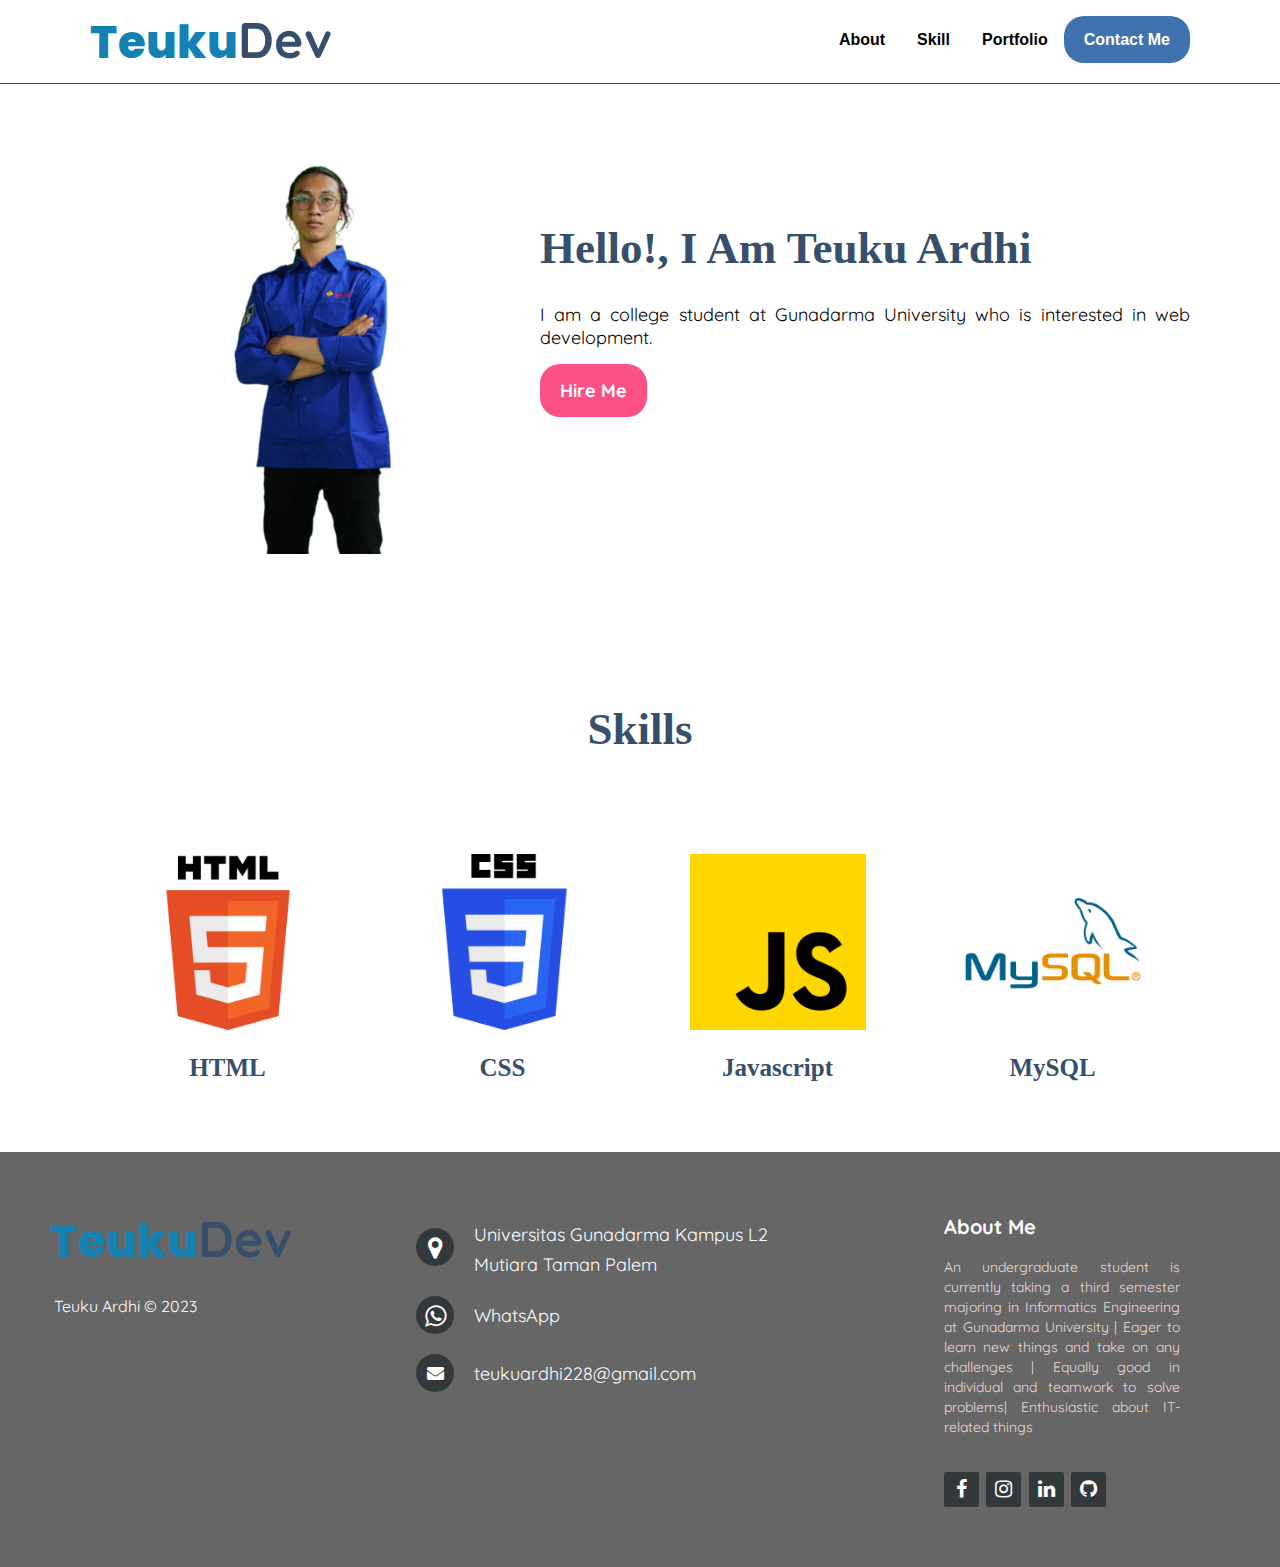
==== index.html @ c6a49ae0 "submission mini project" ====
<!DOCTYPE html>
<html lang="en">
<head>
    <meta charset="UTF-8">
    <meta http-equiv="X-UA-Compatible" content="IE=edge">
    <meta name="viewport" content="width=device-width, initial-scale=1.0">
    <title>Personal Web</title>
    <link rel="stylesheet" href="style.css">
    <link href="http://fonts.googleapis.com/css?family=Cookie" rel="stylesheet" type="text/css">
    <link rel="stylesheet" href="https://maxcdn.bootstrapcdn.com/font-awesome/4.4.0/css/font-awesome.min.css">

</head>
<body>
    <nav>
        <div class="wrapper">
            <div class="logo"><a href=''><span>Teuku</span>Dev</a></div>
            <div class="menu">
                <ul>
                    <li><a href="#courses">About</a></li>
                    <li><a href="#skills">Skill</a></li>
                    <li><a href="#partners">Portfolio</a></li>
                    <li><a href="" class="tbl-biru">Contact Me</a></li>
                </ul>
            </div>
        </div>
    </nav>

    <div class="wrapper">
        <!-- untuk home -->
        <section id="home">
            <img class="gambar" src="Assets/GambarTeuku.png" width="450px" height="450px"/>
            <div class="kolom">
                <p class="deskripsi"></p>
                <h2>Hello!, I Am Teuku Ardhi </h2>
                <p>I am a college student at Gunadarma University who is interested in web development.</p>
                <p><a href="https://drive.google.com/drive/u/0/folders/1PZ0qOyHznv3H3BCunCFjoJdrq4QdAS6-  " target="_blank" class="tbl-pink" >Hire Me</a></p>
            </div>
        </section>

        <!-- skill -->
        <section id="skills">
            <div class="tengah">
                <div class="kolom">
                    <h2>Skills</h2>
                </div>

                <div class="skill-list">
                    <div class="skill">
                        <img src="Assets/HTML.png"/>
                        <p>HTML</p>
                    </div>
                    <div class="skill">
                        <img src="Assets/CSS.png"/>
                        <p>CSS</p>
                    </div>
                    <div class="skill">
                        <img src="Assets/Javascript.png"/>
                        <p>Javascript</p>
                    </div>
                    <div class="skill">
                        <img src="Assets/MySQL.png"/>
                        <p>MySQL</p>
                    </div>
                </div>
            </div>
        </section>
    </div>
        
    
    <footer class="footer-distributed">
    
          <div class="footer-left">
            <h3><span>Teuku</span>Dev</h3>
            <p class="footer-logo">Teuku Ardhi &#169; 2023</p>
          </div>
    
          <div class="footer-center">
    
            <div >
              <a href="https://www.google.com/maps/place/Universitas+Gunadarma/@-6.1371719,106.7332418,17z/data=!3m1!4b1!4m5!3m4!1s0x2e6a1d5821b39347:0x8d2bbf732ee7597a!8m2!3d-6.1371719!4d106.7354359" target="_blank">
              <i class="fa fa-map-marker"></i></a>
              <p><span>Universitas Gunadarma Kampus L2</span>Mutiara Taman Palem</p>
            </div>
    
            <div>
              <i class="fa fa-whatsapp"></i>
              <p>WhatsApp</p>
            </div>
    
            <div>
              <i class="fa fa-envelope"></i>
              <p><a href="mailto:teukuardhi228@gmail.com">teukuardhi228@gmail.com</a></p>
            </div>
    
          </div>
    
          <div class="footer-right">
    
            <p class="footer-about">
              <span>About Me</span>
              An undergraduate student is currently taking a third semester majoring in Informatics Engineering at
              Gunadarma University | Eager to learn new things and take on any
              challenges | Equally good in individual and teamwork to solve problems| Enthusiastic about IT-related
              things 
            </p>
    
            <div class="footer-icons">
    
              <a href="www.facebook.com/teukuardhi"><i class="fa fa-facebook"></i></a>
              <a href="https://www.instagram.com/teuku.ardhi/"><i class="fa fa-instagram"></i></a>
              <a href="https://www.linkedin.com/in/teukuardhi/"><i class="fa fa-linkedin"></i></a>
              <a href="https://github.com/WeissDhi"><i class="fa fa-github"></i></a>
    
            </div>
    
          </div>
    
        </footer>

</body>
</html>
---- style.css ----
@import url('https://fonts.googleapis.com/css2?family=Poppins:wght@100;200;300;400&display=swap');
@import url('https://fonts.googleapis.com/css2?family=Josefin+Sans:wght@100&family=Quicksand:wght@400;700&family=Roboto:ital,wght@0,100;1,100&display=swap');
* {
    text-decoration: none;
    margin: 0px;
    padding: 0px;
}

body {
    margin: 0px;
    padding: 0px;
    font-family: 'Open Sans',sans-serif;
}

.gambar {
    padding-top: 20px;
    animation: float 3s linear infinite;
}

@keyframes float{
    0%, 100%{
        transform: translateY(0rem);
    }
    50%{
        transform: translateY(-3.5rem);
    }
}

.wrapper {
    width: 1100px;
    margin: auto;
    position: relative;
}


.logo a {
    font-size: 50px;
    font-weight: 800;
    float: left;
    font-family: 'Quicksand', system-ui, -apple-system, BlinkMacSystemFont, 'Segoe UI', Roboto, Oxygen, Ubuntu, Cantarell, 'Open Sans', 'Helvetica Neue', sans-serif;
    color: #364f6b;

}
.logo span {
     font-family: 'Poppins', sans-serif;
     font-size: 45px;
     color: #1581b2;
}


.menu {
    float: right;
}

nav {
    width: 100%;
    margin: auto;
    display: flex;
    line-height: 80px;
    position: sticky;
    position: -webkit-sticky; 
    top: 0;
    background: #FFFFFF;
    z-index: 1;
    border-bottom:1px solid #364f6b;
}

nav ul {
    list-style-type: none;
    margin: 0;
    padding: 0;
    overflow: hidden;
}

nav ul li {
    float: left;
}

nav ul li a {
    color: black;
    font-weight: bold;
    text-align: center;
    padding: 0px 16px 0px 16px;
    text-decoration: none;
}

nav ul li a:hover {
    text-decoration: underline;
    color: #3f72af;
}

section {
    margin: auto;
    display: flex;
    margin-bottom: 50px;
}

.kolom {
    margin-top: 99px;
    margin-bottom:100px;
}



h2 {
    font-family: 'comic sans ms';
    font-weight: 800;
    font-size: 45px;
    margin-bottom: 20px;
    color: #364f6b;
    width: 100%;
    line-height: 50px;
}

a.tbl-biru {
    background: #3f72af;
    border-radius: 20px;
    margin-top: 20px;
    padding: 15px 20px 15px 20px;
    color: #FFFFFF;
    cursor: pointer;
    font-weight: bold;
}

a.tbl-biru:hover {
    background: #fc5185;
    text-decoration: none;
}

a.tbl-pink {
    background: #fc5185;
    border-radius: 20px;
    margin-top: 20px;
    padding: 15px 20px 15px 20px;
    color: #FFFFFF;
    cursor: pointer;
    font-weight: bold;
}

a.tbl-pink:hover {
    background: #3f72af;
    text-decoration: none;
}

p {
    margin: 10px 0px 10px 0px;
    padding: 10px 0px 10px 0px;
    font-size: 18px;
    text-align: justify;
    font-family: 'quicksand';
}
.tengah {
    text-align: center;
    width: 100%;
    margin-top: 1px;
}

.skill-list {
    width: 100%;
    position: relative;
    display: flex;
    flex-wrap: wrap;
}

.skill {
    width: 20%;
    margin: 0 auto;
}

.skill img {
    width: 80%;
    border-radius: 0%;
}

.skill p {
    font-family: 'comic sans ms';
    font-weight: 800;
    font-size: 25px;
    text-align: center;
    color: #364f6b;
}

.section {
    width: 100%;
    display: inline-block;
    background: #333;
    height: 50vh;
    text-align: center;
    font-size: 22px;
    font-weight: 700;
    text-decoration: underline;
  }
  
  .footer-distributed{
    background: #666;
    box-shadow: 0 1px 1px 0 rgba(0, 0, 0, 0.12);
    box-sizing: border-box;
    width: 100%;
    text-align: left;
    font: bold 16px sans-serif;
    padding: 55px 50px;
  }
  
  .footer-distributed .footer-left,
  .footer-distributed .footer-center,
  .footer-distributed .footer-right{
    display: inline-block;
    vertical-align: top;
  }
  
  /* Footer left */
  
  .footer-distributed .footer-left{
    width: 40%;
    margin-right: -125px;
  }
  
  /* The company logo */
  
  .footer-distributed h3{
    font-size: 50px;
    font-weight: 800;
    float: left;
    font-family: 'Quicksand', system-ui, -apple-system, BlinkMacSystemFont, 'Segoe UI', Roboto, Oxygen, Ubuntu, Cantarell, 'Open Sans', 'Helvetica Neue', sans-serif;
    color: #364f6b;
  }
  
  .footer-distributed h3 span{
    font-family: 'Poppins', sans-serif;
    font-size: 45px;
    color: #1581b2;
  }
  
  /* Footer links */
  
  .footer-distributed .footer-logo{

    color: white !important;;
    font-size: 16px;
    font-weight: normal;
    margin: 0;
    margin-top: 79px;
    margin-left: 4px ;
  }
  
  /* Footer Center */

  .footer-distributed .footer-center{
    width: 35%;
    margin-right: auto;
    margin-right: 125px;
  }
  
  .footer-distributed .footer-center i{
    background-color:  #33383b;
    color: #ffffff;
    font-size: 25px;
    width: 38px;
    height: 38px;
    border-radius: 50%;
    text-align: center;
    line-height: 42px;
    margin: 10px 15px;
    vertical-align: middle;
  }
  
  .footer-distributed .footer-center i.fa-envelope{
    font-size: 17px;
    line-height: 38px;
  }
  
  .footer-distributed .footer-center p{
    display: inline-block;
    color: #ffffff;
    font-weight:400;
    vertical-align: middle;
    margin:0;
  }
  
  .footer-distributed .footer-center p span{
    display:block;
    font-weight: normal;
    font-size:18px;
    line-height:2;
  }
  
  .footer-distributed .footer-center p a{
    color: #ffffff;;
    text-decoration: none;;
  }

  
  .footer-distributed .footer-links a:before {
    content: "|";
    font-weight:300;
    font-size: 20px;
    left: 0;
    color: #fff;
    display: inline-block;
    padding-right: 5px;
  }
  
  .footer-distributed .footer-links .link-1:before {
    content: none;
  }
  
  /* Footer Right */
  
  .footer-distributed .footer-right{
    width: 20%;
  }
  
  .footer-distributed .footer-about{
    line-height: 20px;
    color:  rgb(236, 215, 215);
    font-size: 14px;
    font-weight: normal;
    margin: 0;
  }
  
  .footer-distributed .footer-about span{
    display: block;
    color:  #ffffff;
    font-size: 20px;
    font-weight: bold;
    margin-bottom: 20px;
  }
  
  .footer-distributed .footer-icons{
    margin-top: 25px;
  }
  
  .footer-distributed .footer-icons a{
    display: inline-block;
    width: 35px;
    height: 35px;
    cursor: pointer;
    background-color:  #33383b;
    border-radius: 2px;
  
    font-size: 20px;
    color: #ffffff;
    text-align: center;
    line-height: 35px;
  
    margin-right: 3px;
    margin-bottom: 5px;
  }
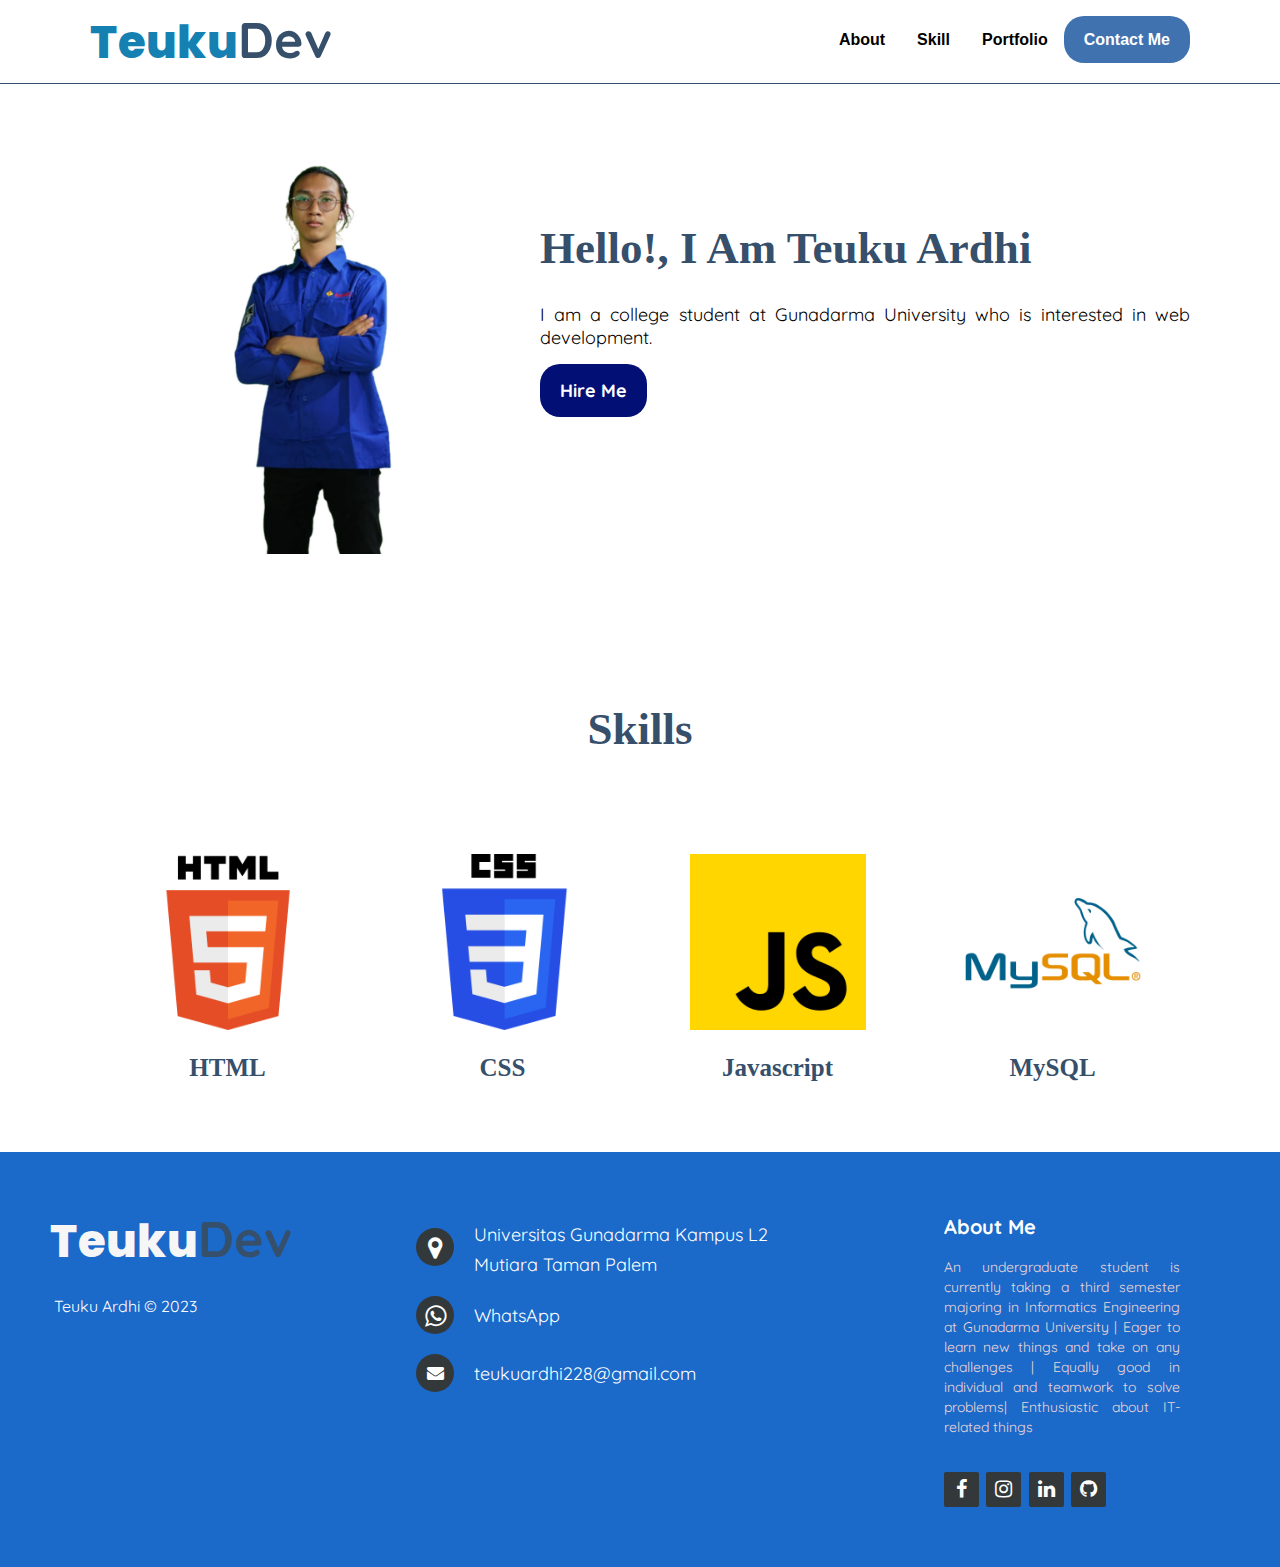
==== commit 12f52210: "mini project programmer males;" ====
--- a/index.html
+++ b/index.html
@@ -16,10 +16,10 @@
             <div class="logo"><a href=''><span>Teuku</span>Dev</a></div>
             <div class="menu">
                 <ul>
-                    <li><a href="#courses">About</a></li>
+                    <li><a href="">About</a></li>
                     <li><a href="#skills">Skill</a></li>
-                    <li><a href="#partners">Portfolio</a></li>
-                    <li><a href="" class="tbl-biru">Contact Me</a></li>
+                    <li><a href="#">Portfolio</a></li>
+                    <li><a href="#contact" class="tbl-contact">Contact Me</a></li>
                 </ul>
             </div>
         </div>
@@ -33,7 +33,7 @@
                 <p class="deskripsi"></p>
                 <h2>Hello!, I Am Teuku Ardhi </h2>
                 <p>I am a college student at Gunadarma University who is interested in web development.</p>
-                <p><a href="https://drive.google.com/drive/u/0/folders/1PZ0qOyHznv3H3BCunCFjoJdrq4QdAS6-  " target="_blank" class="tbl-pink" >Hire Me</a></p>
+                <p><a href="https://drive.google.com/drive/u/0/folders/1PZ0qOyHznv3H3BCunCFjoJdrq4QdAS6-  " target="_blank" class="tbl-hire" >Hire Me</a></p>
             </div>
         </section>
 
@@ -66,9 +66,9 @@
         </section>
     </div>
         
-    
-    <footer class="footer-distributed">
-    
+   
+    <footer id="contact" class="footer-distributed">
+     
           <div class="footer-left">
             <h3><span>Teuku</span>Dev</h3>
             <p class="footer-logo">Teuku Ardhi &#169; 2023</p>
@@ -83,13 +83,15 @@
             </div>
     
             <div>
-              <i class="fa fa-whatsapp"></i>
+              <a href="https://www.whatsapp.com" target="_blank">
+              <i class="fa fa-whatsapp"></i></a>
               <p>WhatsApp</p>
             </div>
     
             <div>
-              <i class="fa fa-envelope"></i>
-              <p><a href="mailto:teukuardhi228@gmail.com">teukuardhi228@gmail.com</a></p>
+              <a href="mailto:teukuardhi228@gmail.com">
+              <i class="fa fa-envelope" ></i></a>
+              <p>teukuardhi228@gmail.com</p>
             </div>
     
           </div>
@@ -106,16 +108,15 @@
     
             <div class="footer-icons">
     
-              <a href="www.facebook.com/teukuardhi"><i class="fa fa-facebook"></i></a>
-              <a href="https://www.instagram.com/teuku.ardhi/"><i class="fa fa-instagram"></i></a>
-              <a href="https://www.linkedin.com/in/teukuardhi/"><i class="fa fa-linkedin"></i></a>
-              <a href="https://github.com/WeissDhi"><i class="fa fa-github"></i></a>
+              <a href="https://www.facebook.com/teuku.a.firmansyah.10/" target="_blank"><i class="fa fa-facebook"></i></a>
+              <a href="https://www.instagram.com/teuku.ardhi/" target="_blank"><i class="fa fa-instagram"></i></a>
+              <a href="https://www.linkedin.com/in/teukuardhi/" target="_blank"><i class="fa fa-linkedin"></i></a>
+              <a href="https://github.com/WeissDhi" target="_blank"><i class="fa fa-github"></i></a>
     
             </div>
     
           </div>
+        </footer>
     
-        </footer>
-
 </body>
 </html>--- a/style.css
+++ b/style.css
@@ -112,7 +112,7 @@
     line-height: 50px;
 }
 
-a.tbl-biru {
+a.tbl-contact {
     background: #3f72af;
     border-radius: 20px;
     margin-top: 20px;
@@ -122,13 +122,13 @@
     font-weight: bold;
 }
 
-a.tbl-biru:hover {
-    background: #fc5185;
+a.tbl-contact:hover {
+    background: #021075;
     text-decoration: none;
 }
 
-a.tbl-pink {
-    background: #fc5185;
+a.tbl-hire {
+    background: #021075;
     border-radius: 20px;
     margin-top: 20px;
     padding: 15px 20px 15px 20px;
@@ -137,7 +137,7 @@
     font-weight: bold;
 }
 
-a.tbl-pink:hover {
+a.tbl-hire:hover {
     background: #3f72af;
     text-decoration: none;
 }
@@ -192,7 +192,7 @@
   }
   
   .footer-distributed{
-    background: #666;
+    background: rgb(27, 105, 201);
     box-shadow: 0 1px 1px 0 rgba(0, 0, 0, 0.12);
     box-sizing: border-box;
     width: 100%;
@@ -228,7 +228,7 @@
   .footer-distributed h3 span{
     font-family: 'Poppins', sans-serif;
     font-size: 45px;
-    color: #1581b2;
+    color: #f6f6f6;
   }
   
   /* Footer links */
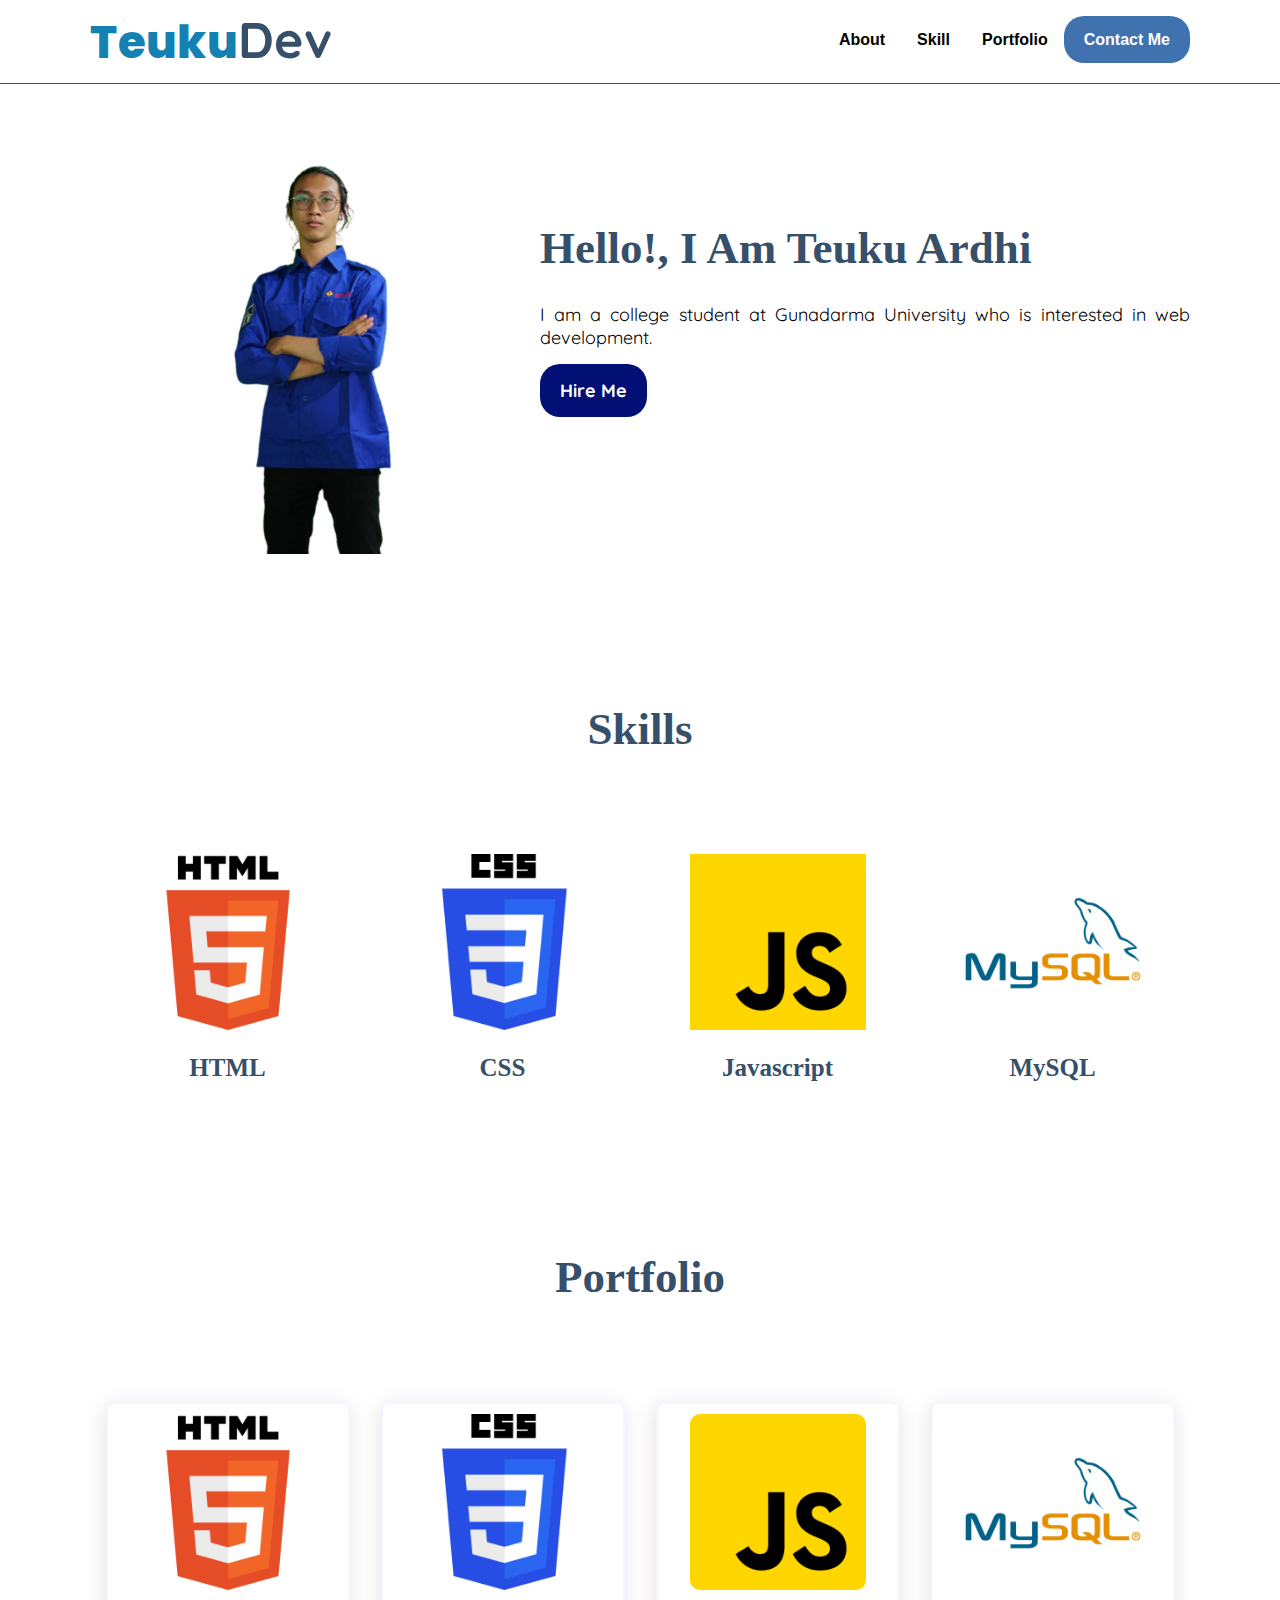
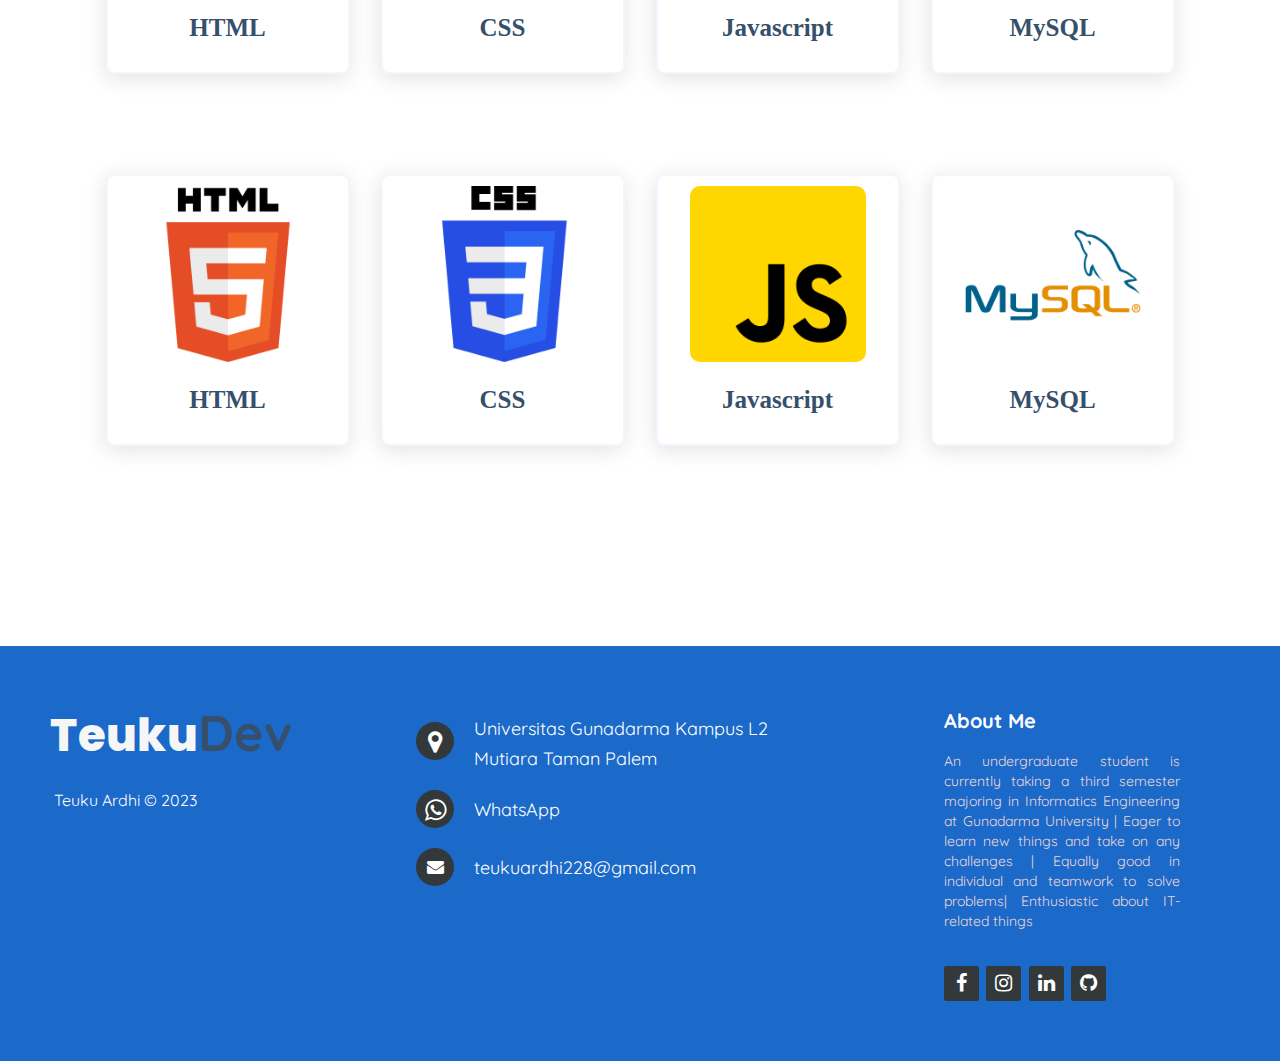
==== commit d4801c2a: "mini project" ====
--- a/index.html
+++ b/index.html
@@ -64,9 +64,62 @@
                 </div>
             </div>
         </section>
+
+        <section id="portfolio">
+          <div class="bawah">
+            <div class="kolom">
+              <h2>Portfolio</h2>
+            </div>
+
+            <div class="portfolio-list">
+              <div class="portfolio">
+                  <img src="Assets/HTML.png"/>
+                  <p>HTML</p>
+              </div>
+              <div class="portfolio">
+                  <img src="Assets/CSS.png"/>
+                  <p>CSS</p>
+              </div>
+              <div class="portfolio">
+                  <img src="Assets/Javascript.png"/>
+                  <p>Javascript</p>
+              </div>
+              <div class="portfolio">
+                  <img src="Assets/MySQL.png"/>
+                  <p>MySQL</p>
+              </div>
+              <div class="portfolio-list2">
+                <div class="portfolio">
+                    <img src="Assets/HTML.png"/>
+                    <p>HTML</p>
+                </div>
+                <div class="portfolio">
+                    <img src="Assets/CSS.png"/>
+                    <p>CSS</p>
+                </div>
+                <div class="portfolio">
+                    <img src="Assets/Javascript.png"/>
+                    <p>Javascript</p>
+                </div>
+                <div class="portfolio">
+                    <img src="Assets/MySQL.png"/>
+                    <p>MySQL</p>
+                </div>
+            </div>
+          </div>
+
+
+
+
+          </div>
+
+        </section>
+
     </div>
         
    
+
+
     <footer id="contact" class="footer-distributed">
      
           <div class="footer-left">
--- a/style.css
+++ b/style.css
@@ -154,7 +154,6 @@
     width: 100%;
     margin-top: 1px;
 }
-
 .skill-list {
     width: 100%;
     position: relative;
@@ -169,7 +168,6 @@
 
 .skill img {
     width: 80%;
-    border-radius: 0%;
 }
 
 .skill p {
@@ -180,16 +178,56 @@
     color: #364f6b;
 }
 
-.section {
-    width: 100%;
-    display: inline-block;
-    background: #333;
-    height: 50vh;
-    text-align: center;
-    font-size: 22px;
-    font-weight: 700;
-    text-decoration: underline;
-  }
+.bawah {
+  text-align: center;
+  width: 100%;
+  margin-top: 1px;
+}
+.portfolio-list {
+    width: 100%;
+    position: relative;
+    display: flex;
+    flex-wrap: wrap;
+    box-sizing: border-box;
+}
+.portfolio-list2 {
+  width: 100%;
+  position: relative;
+  display: flex;
+  flex-wrap: wrap;
+  box-sizing: border-box;
+  margin-top: 100px;
+  margin-bottom: 150px;
+}
+.portfolio {
+    width: 20%;
+    margin: 0 auto;
+    padding: 10px;
+    border-radius: 8px;
+    background-color: #ffffff;
+    border: 2px solid rgb(245, 245, 255) ;
+    box-shadow: -1px 4px 20px 0px rgba(224, 216, 216, 0.8);
+  }
+
+.portfolio:hover {
+
+    box-shadow: -1px 4px 20px 0px rgba(0, 29, 220, 0.8);
+    zoom: 1.1;
+  }
+
+.portfolio img {
+    width: 80%;
+    border-radius: 10px
+}
+
+.portfolio p {
+    font-family: 'comic sans ms';
+    font-weight: 800;
+    font-size: 25px;
+    text-align: center;
+    color: #364f6b;
+}
+
   
   .footer-distributed{
     background: rgb(27, 105, 201);
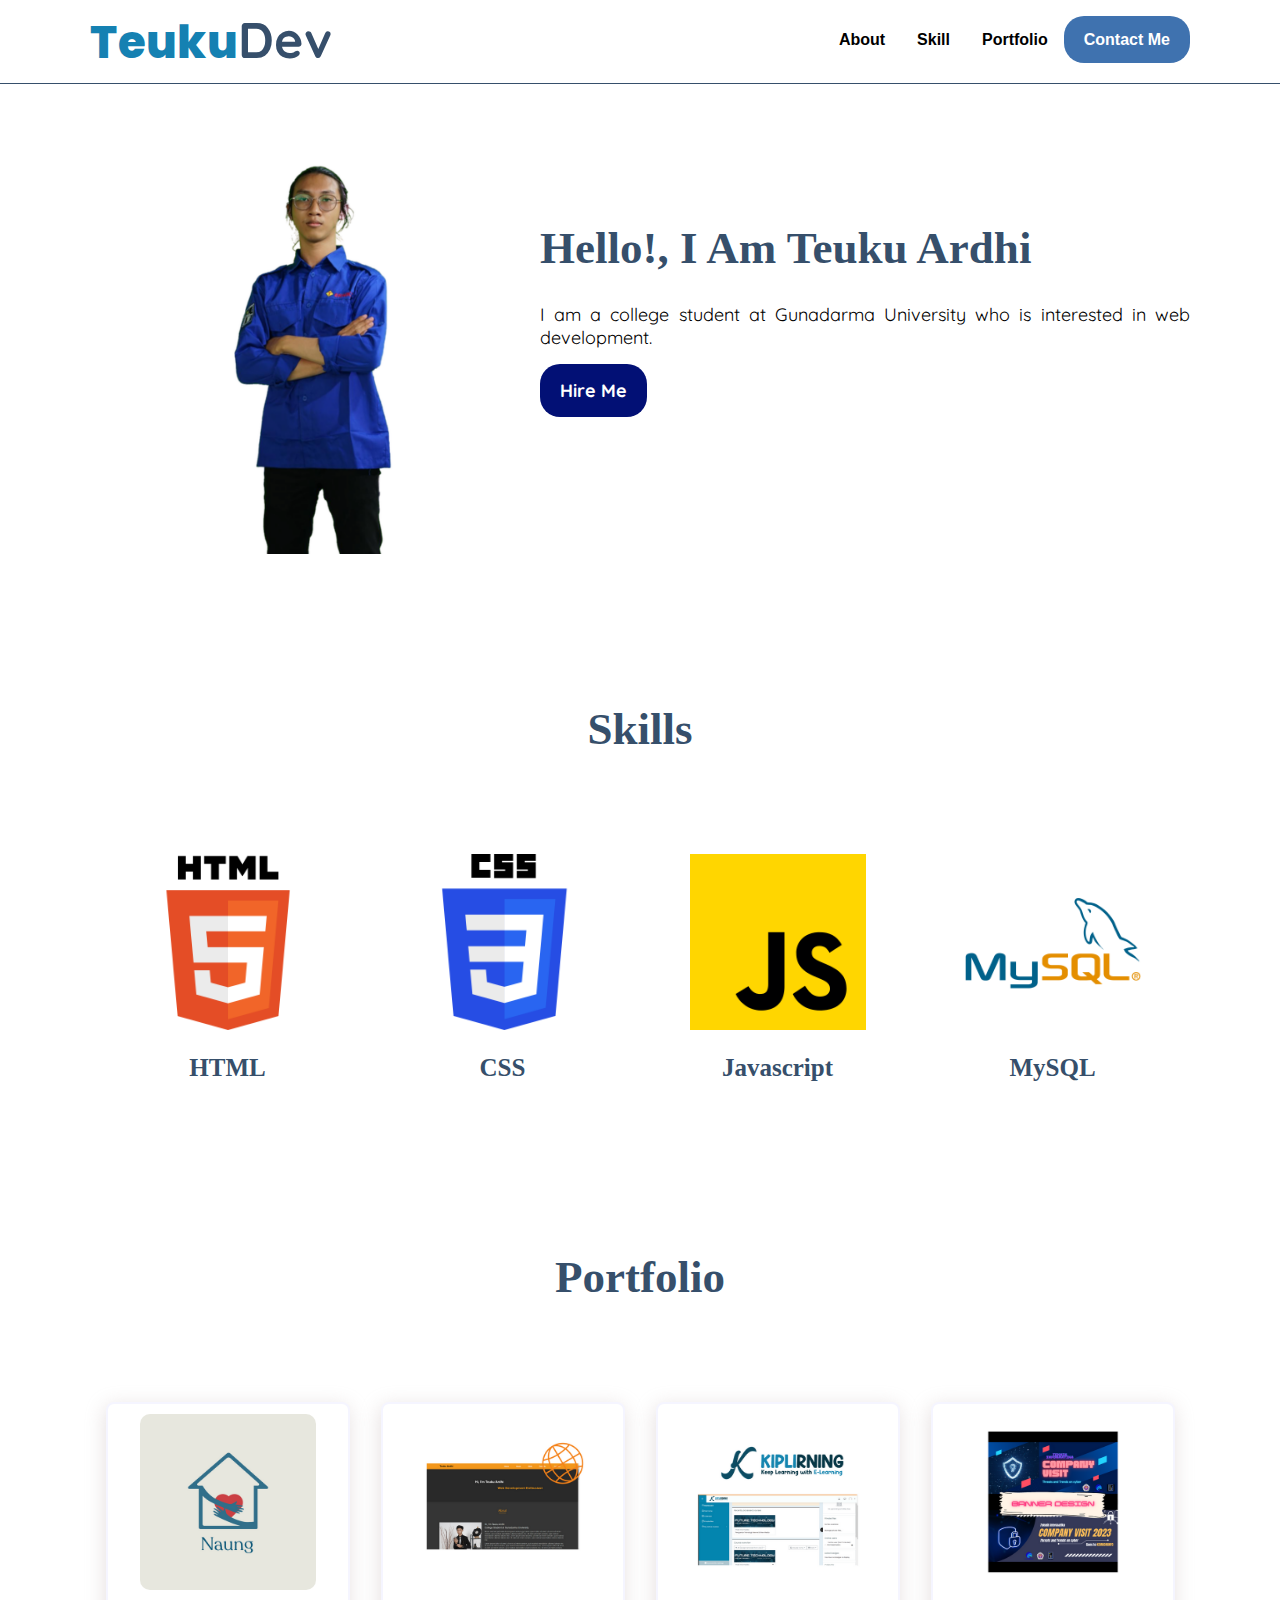
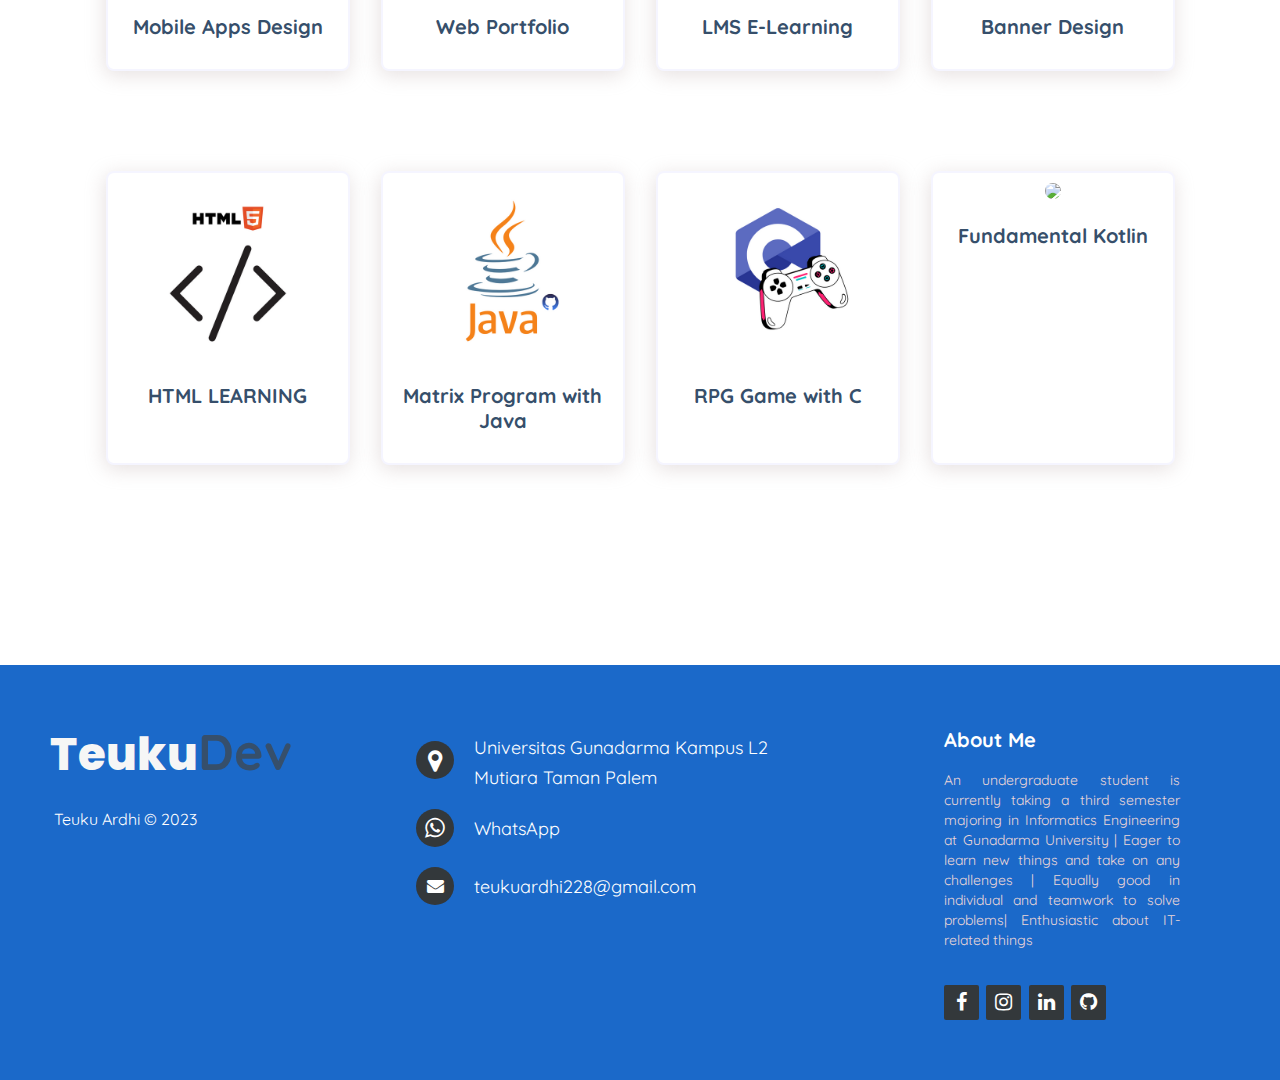
==== commit 4cca8d78: "mini project programmer males;" ====
--- a/index.html
+++ b/index.html
@@ -72,45 +72,50 @@
             </div>
 
             <div class="portfolio-list">
-              <div class="portfolio">
-                  <img src="Assets/HTML.png"/>
-                  <p>HTML</p>
+             <div class="portfolio">
+                 <a href="https://www.canva.com/design/DAFUn7KE7aQ/QLZC1e0cGEnxAHztIYEjUA/view?utm_content=DAFUn7KE7aQ&utm_campaign=designshare&utm_medium=link2&utm_source=sharebutton" target="_blank">
+                  <img src="Assets/Mobile.png"/>
+                  <p>Mobile Apps Design</p></a>
               </div>
               <div class="portfolio">
-                  <img src="Assets/CSS.png"/>
-                  <p>CSS</p>
+                <a href="https://teukuardhi.netlify.app" target="_blank">
+                <img src="Assets/WebDev.png"/>
+                <p>Web Portfolio</p></a>
               </div>
               <div class="portfolio">
-                  <img src="Assets/Javascript.png"/>
-                  <p>Javascript</p>
+                <a href="https://kiplirning.edukati.com/my/">
+                <img src="Assets/Kiplirning.png"/>
+                <p>LMS E-Learning</p></a>
               </div>
               <div class="portfolio">
-                  <img src="Assets/MySQL.png"/>
-                  <p>MySQL</p>
-              </div>
+                <a href="https://www.canva.com/design/DAFXUgMUGLw/O-XLJQC0JgjKjq6A1fBcMA/watch?utm_content=DAFXUgMUGLw&utm_campaign=designshare&utm_medium=link2&utm_source=sharebutton" target="_blank">
+                <img src="Assets/Banner.png"/>
+                <p>Banner Design</p></a>
+            </div>
+
               <div class="portfolio-list2">
                 <div class="portfolio">
-                    <img src="Assets/HTML.png"/>
-                    <p>HTML</p>
+                  <a href="https://github.com/WeissDhi/belajar-html-dan-css" targt="_blank">
+                  <img src="Assets/belajarhtml.png"/>
+                  <p>HTML LEARNING</p></a>
                 </div>
                 <div class="portfolio">
-                    <img src="Assets/CSS.png"/>
-                    <p>CSS</p>
+                  <a href="https://github.com/WeissDhi/Program-Java-Menghitung-Matrix" target="_blank">
+                  <img src="Assets/Java.png"/>
+                  <p>Matrix Program with Java</p></a>
                 </div>
                 <div class="portfolio">
-                    <img src="Assets/Javascript.png"/>
-                    <p>Javascript</p>
+                  <a href="https://github.com/WeissDhi/rpg-game-with-c" target="_blank">
+                    <img src="Assets/C.png"/>
+                    <p>RPG Game with C</p></a>
                 </div>
                 <div class="portfolio">
-                    <img src="Assets/MySQL.png"/>
-                    <p>MySQL</p>
+                    <a href="https://github.com/WeissDhi/Learning-kotlin-basic" target="_blank">
+                    <img src="Assets/kotlin.png"/>
+                    <p>Fundamental Kotlin</p></a>
                 </div>
             </div>
           </div>
-
-
-
-
           </div>
 
         </section>
--- a/style.css
+++ b/style.css
@@ -211,8 +211,8 @@
 
 .portfolio:hover {
 
-    box-shadow: -1px 4px 20px 0px rgba(0, 29, 220, 0.8);
-    zoom: 1.1;
+    box-shadow: -1px 4px 20px 0px rgb(27, 105, 201);
+    zoom: 1.07;
   }
 
 .portfolio img {
@@ -221,9 +221,9 @@
 }
 
 .portfolio p {
-    font-family: 'comic sans ms';
-    font-weight: 800;
-    font-size: 25px;
+    font-family: 'quicksand';
+    font-weight: 800;
+    font-size: 20px;
     text-align: center;
     color: #364f6b;
 }
@@ -304,6 +304,10 @@
   
   .footer-distributed .footer-center i.fa-envelope{
     font-size: 17px;
+    line-height: 38px;
+  }
+  .footer-distributed .footer-center i.fa-whatsapp{
+    font-size: 23px;
     line-height: 38px;
   }
   
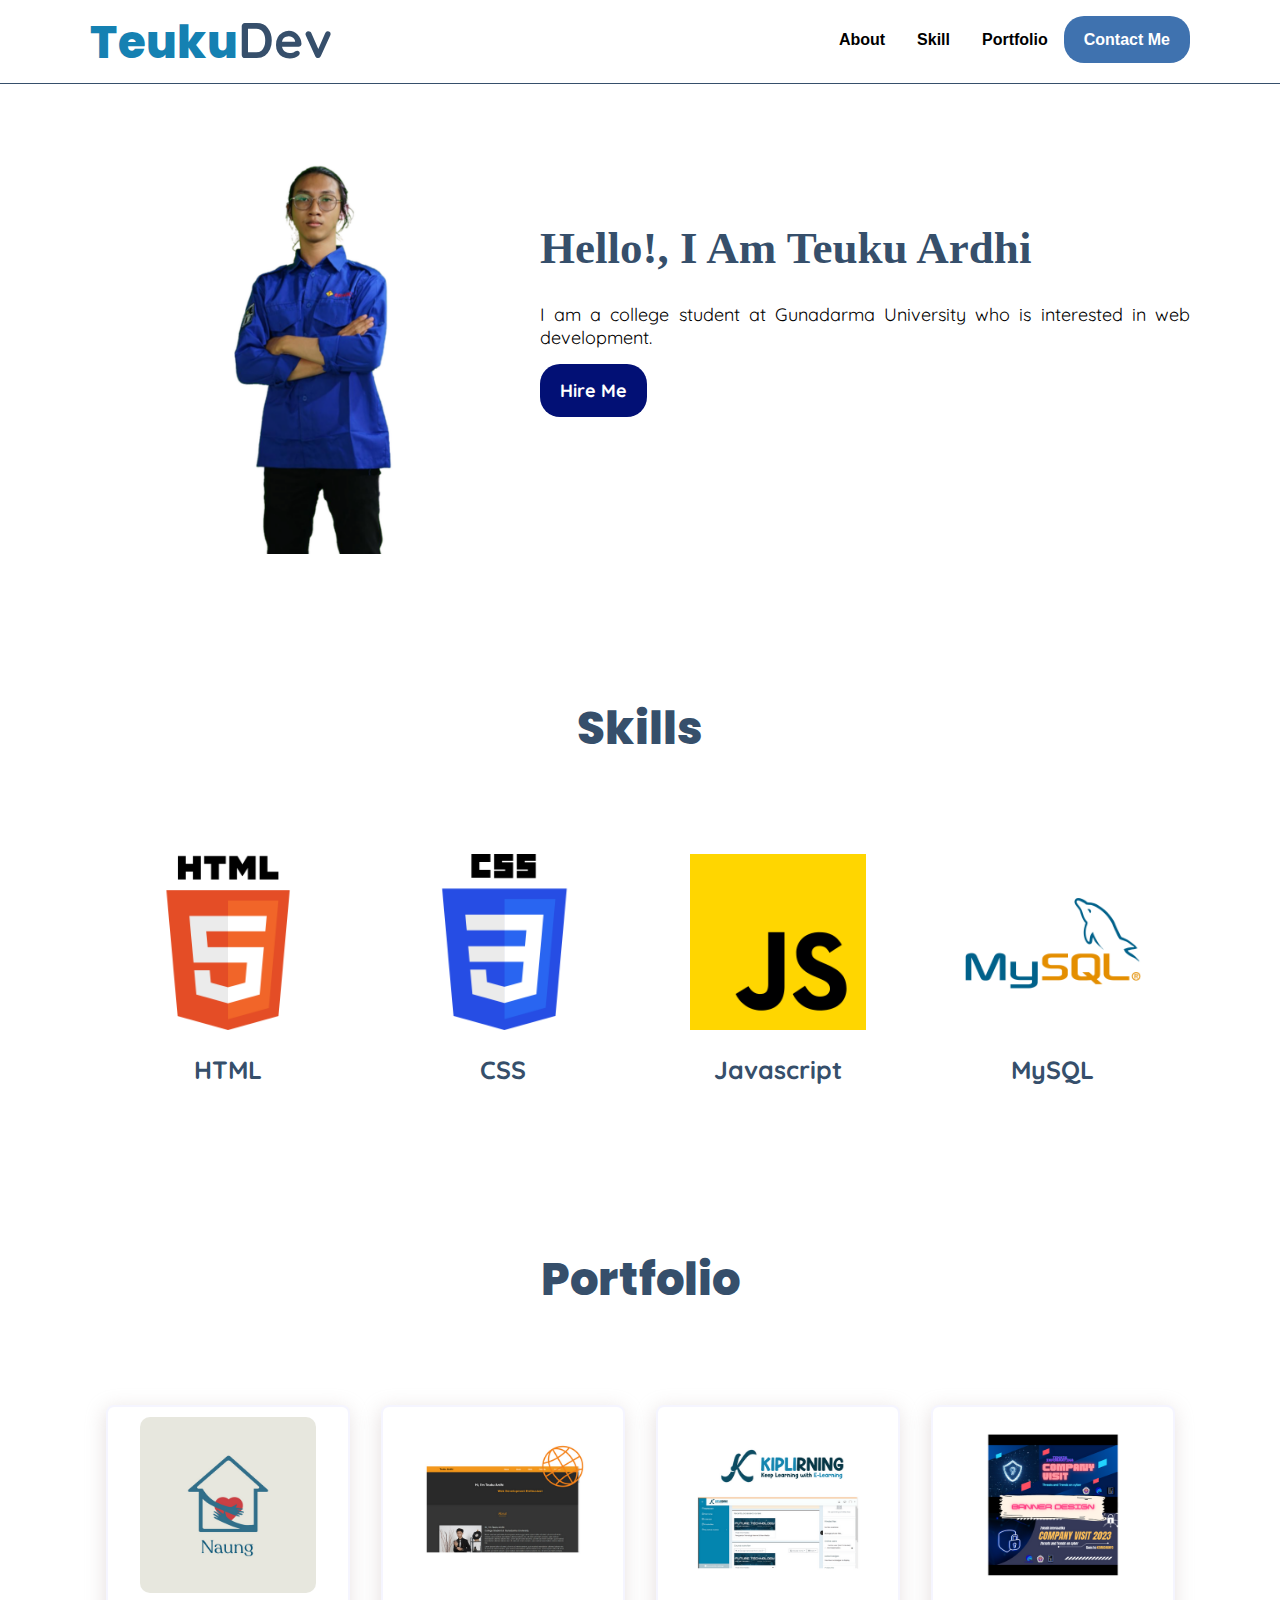
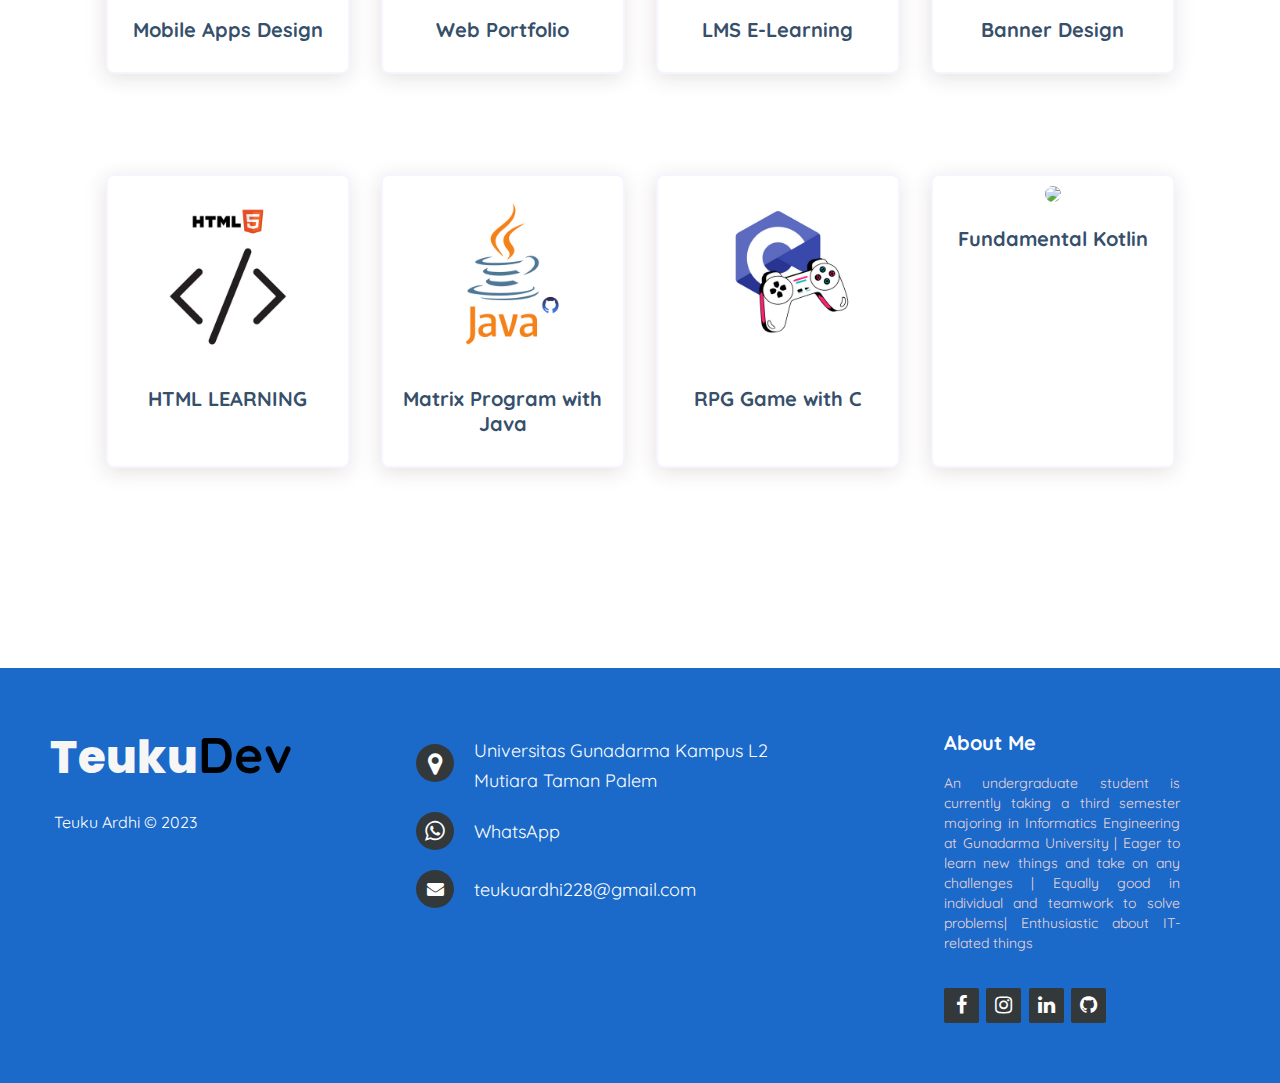
==== commit 5f608b67: "mini project" ====
--- a/index.html
+++ b/index.html
@@ -41,7 +41,7 @@
         <section id="skills">
             <div class="tengah">
                 <div class="kolom">
-                    <h2>Skills</h2>
+                    <h2 class="sub">Skills</h2>
                 </div>
 
                 <div class="skill-list">
@@ -68,7 +68,7 @@
         <section id="portfolio">
           <div class="bawah">
             <div class="kolom">
-              <h2>Portfolio</h2>
+              <h2 class="sub">Portfolio</h2>
             </div>
 
             <div class="portfolio-list">
--- a/style.css
+++ b/style.css
@@ -111,6 +111,9 @@
     width: 100%;
     line-height: 50px;
 }
+.sub{
+  font-family: 'poppins';
+}
 
 a.tbl-contact {
     background: #3f72af;
@@ -171,7 +174,7 @@
 }
 
 .skill p {
-    font-family: 'comic sans ms';
+    font-family: 'quicksand';
     font-weight: 800;
     font-size: 25px;
     text-align: center;
@@ -260,7 +263,7 @@
     font-weight: 800;
     float: left;
     font-family: 'Quicksand', system-ui, -apple-system, BlinkMacSystemFont, 'Segoe UI', Roboto, Oxygen, Ubuntu, Cantarell, 'Open Sans', 'Helvetica Neue', sans-serif;
-    color: #364f6b;
+    color: #000102;
   }
   
   .footer-distributed h3 span{
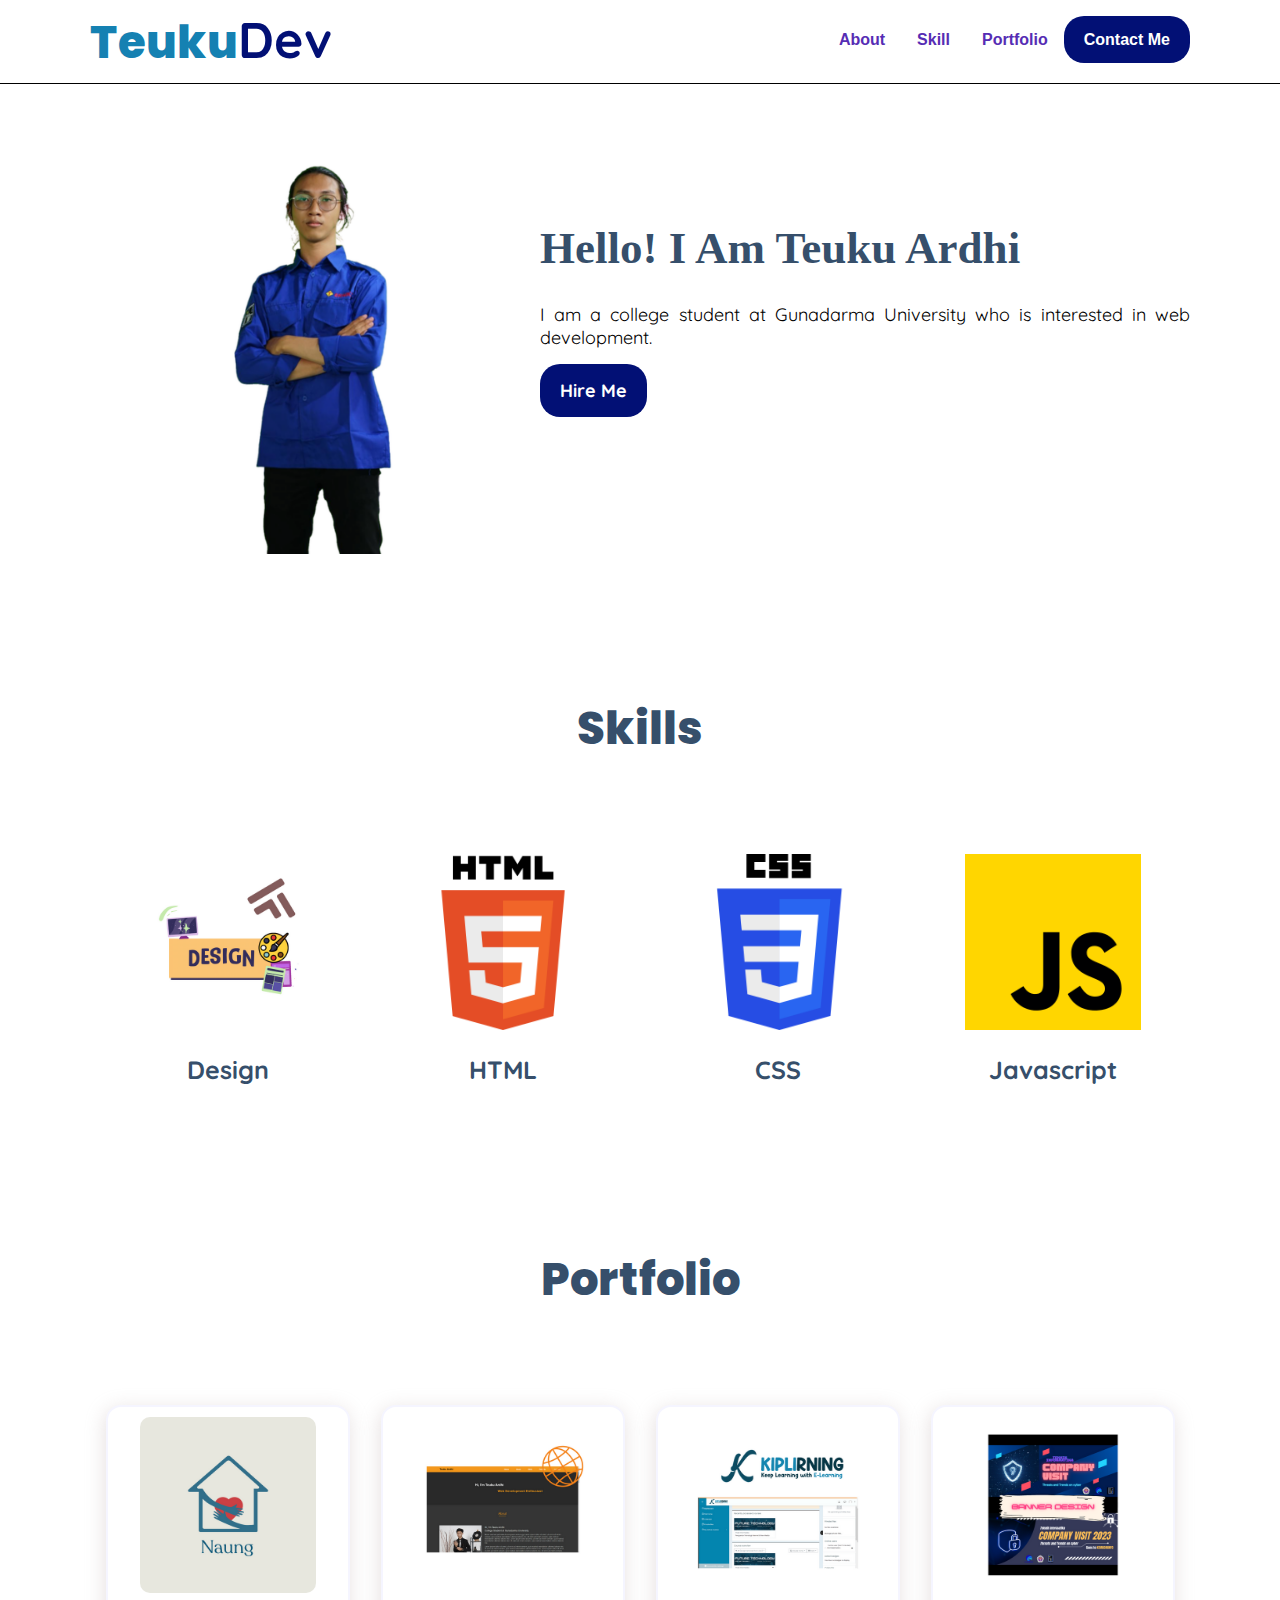
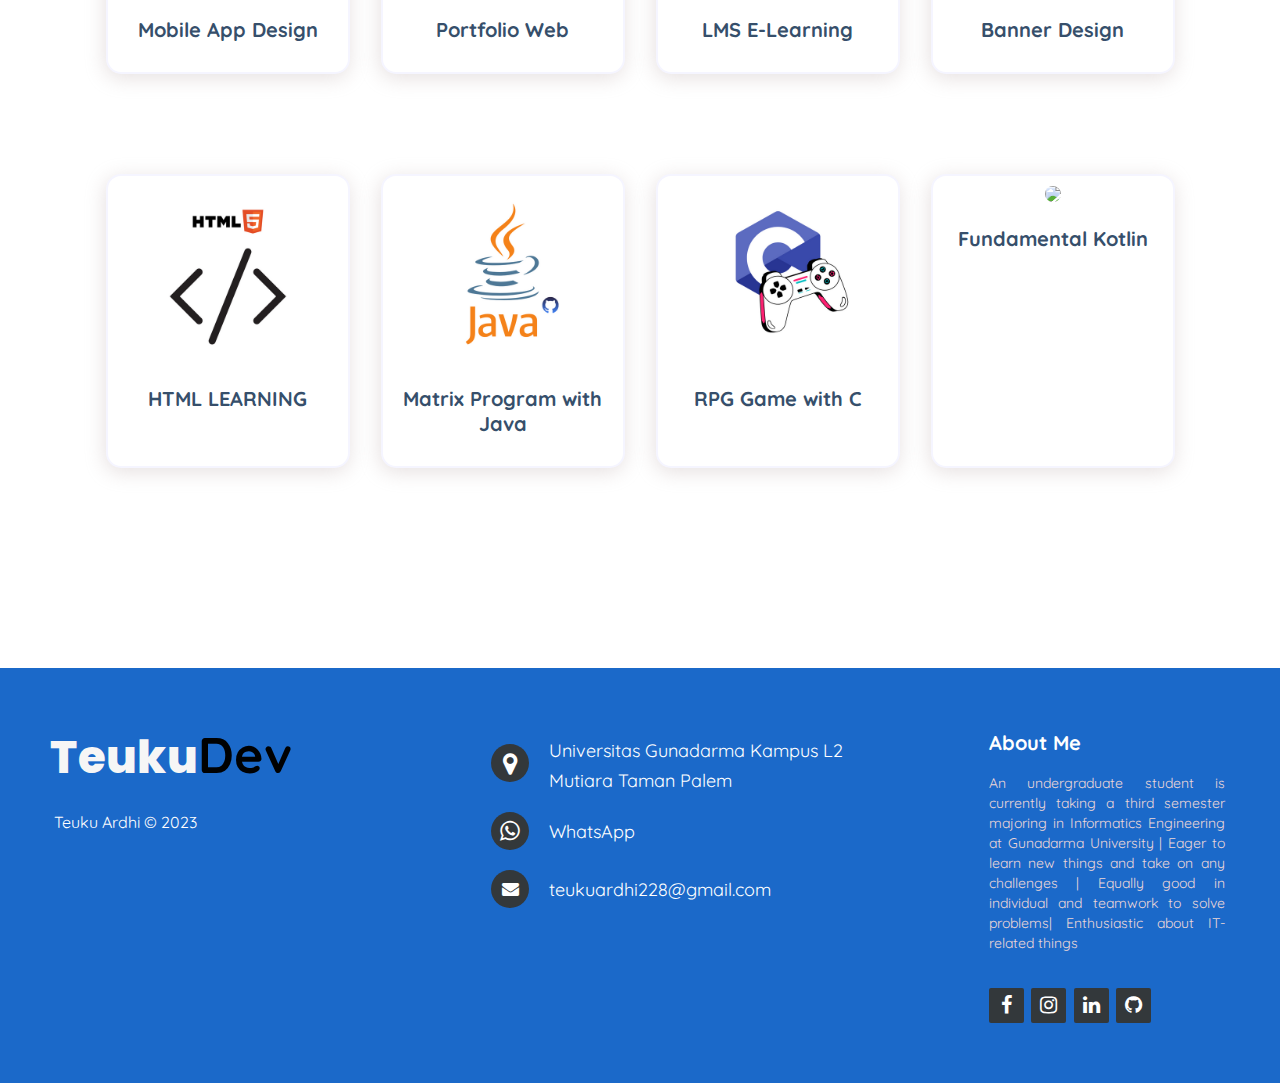
==== commit 75ca53c1: "Mini Project Programmer Males;" ====
--- a/index.html
+++ b/index.html
@@ -13,12 +13,12 @@
 <body>
     <nav>
         <div class="wrapper">
-            <div class="logo"><a href=''><span>Teuku</span>Dev</a></div>
+            <div class="logo"><a href='#'><span>Teuku</span>Dev</a></div>
             <div class="menu">
                 <ul>
-                    <li><a href="">About</a></li>
+                    <li><a href="#">About</a></li>
                     <li><a href="#skills">Skill</a></li>
-                    <li><a href="#">Portfolio</a></li>
+                    <li><a href="#portfolio">Portfolio</a></li>
                     <li><a href="#contact" class="tbl-contact">Contact Me</a></li>
                 </ul>
             </div>
@@ -31,7 +31,7 @@
             <img class="gambar" src="Assets/GambarTeuku.png" width="450px" height="450px"/>
             <div class="kolom">
                 <p class="deskripsi"></p>
-                <h2>Hello!, I Am Teuku Ardhi </h2>
+                <h2>Hello! I Am Teuku Ardhi </h2>
                 <p>I am a college student at Gunadarma University who is interested in web development.</p>
                 <p><a href="https://drive.google.com/drive/u/0/folders/1PZ0qOyHznv3H3BCunCFjoJdrq4QdAS6-  " target="_blank" class="tbl-hire" >Hire Me</a></p>
             </div>
@@ -45,6 +45,10 @@
                 </div>
 
                 <div class="skill-list">
+                   <div class="skill">
+                      <img src="Assets/Designer.png"/>
+                      <p>Design</p>
+                    </div>
                     <div class="skill">
                         <img src="Assets/HTML.png"/>
                         <p>HTML</p>
@@ -56,10 +60,6 @@
                     <div class="skill">
                         <img src="Assets/Javascript.png"/>
                         <p>Javascript</p>
-                    </div>
-                    <div class="skill">
-                        <img src="Assets/MySQL.png"/>
-                        <p>MySQL</p>
                     </div>
                 </div>
             </div>
@@ -75,15 +75,15 @@
              <div class="portfolio">
                  <a href="https://www.canva.com/design/DAFUn7KE7aQ/QLZC1e0cGEnxAHztIYEjUA/view?utm_content=DAFUn7KE7aQ&utm_campaign=designshare&utm_medium=link2&utm_source=sharebutton" target="_blank">
                   <img src="Assets/Mobile.png"/>
-                  <p>Mobile Apps Design</p></a>
+                  <p>Mobile App Design</p></a>
               </div>
               <div class="portfolio">
                 <a href="https://teukuardhi.netlify.app" target="_blank">
                 <img src="Assets/WebDev.png"/>
-                <p>Web Portfolio</p></a>
+                <p>Portfolio Web</p></a>
               </div>
               <div class="portfolio">
-                <a href="https://kiplirning.edukati.com/my/">
+                <a href="https://kiplirning.edukati.com/my/" target="_blank">
                 <img src="Assets/Kiplirning.png"/>
                 <p>LMS E-Learning</p></a>
               </div>
@@ -95,7 +95,7 @@
 
               <div class="portfolio-list2">
                 <div class="portfolio">
-                  <a href="https://github.com/WeissDhi/belajar-html-dan-css" targt="_blank">
+                  <a href="https://github.com/WeissDhi/belajar-html-dan-css" target="_blank">
                   <img src="Assets/belajarhtml.png"/>
                   <p>HTML LEARNING</p></a>
                 </div>
--- a/style.css
+++ b/style.css
@@ -1,5 +1,8 @@
 @import url('https://fonts.googleapis.com/css2?family=Poppins:wght@100;200;300;400&display=swap');
 @import url('https://fonts.googleapis.com/css2?family=Josefin+Sans:wght@100&family=Quicksand:wght@400;700&family=Roboto:ital,wght@0,100;1,100&display=swap');
+html{
+  scroll-behavior: smooth;
+}
 * {
     text-decoration: none;
     margin: 0px;
@@ -12,19 +15,7 @@
     font-family: 'Open Sans',sans-serif;
 }
 
-.gambar {
-    padding-top: 20px;
-    animation: float 3s linear infinite;
-}
-
-@keyframes float{
-    0%, 100%{
-        transform: translateY(0rem);
-    }
-    50%{
-        transform: translateY(-3.5rem);
-    }
-}
+
 
 .wrapper {
     width: 1100px;
@@ -38,7 +29,7 @@
     font-weight: 800;
     float: left;
     font-family: 'Quicksand', system-ui, -apple-system, BlinkMacSystemFont, 'Segoe UI', Roboto, Oxygen, Ubuntu, Cantarell, 'Open Sans', 'Helvetica Neue', sans-serif;
-    color: #364f6b;
+    color: #021075;
 
 }
 .logo span {
@@ -60,9 +51,9 @@
     position: sticky;
     position: -webkit-sticky; 
     top: 0;
-    background: #FFFFFF;
+    background: #ffffff;
     z-index: 1;
-    border-bottom:1px solid #364f6b;
+    border-bottom:1px solid #000000;
 }
 
 nav ul {
@@ -77,7 +68,7 @@
 }
 
 nav ul li a {
-    color: black;
+    color: rgb(86, 45, 180);
     font-weight: bold;
     text-align: center;
     padding: 0px 16px 0px 16px;
@@ -85,7 +76,7 @@
 }
 
 nav ul li a:hover {
-    text-decoration: underline;
+    text-decoration:underline;
     color: #3f72af;
 }
 
@@ -100,7 +91,19 @@
     margin-bottom:100px;
 }
 
-
+.gambar {
+  padding-top: 20px;
+  animation: float 3s linear infinite;
+}
+
+@keyframes float{
+  0%, 100%{
+      transform: translateY(0rem);
+  }
+  50%{
+      transform: translateY(-3.5rem);
+  }
+}
 
 h2 {
     font-family: 'comic sans ms';
@@ -116,7 +119,8 @@
 }
 
 a.tbl-contact {
-    background: #3f72af;
+    background: #021075;
+    
     border-radius: 20px;
     margin-top: 20px;
     padding: 15px 20px 15px 20px;
@@ -126,7 +130,8 @@
 }
 
 a.tbl-contact:hover {
-    background: #021075;
+    background: #3f72af;
+    color: #FFFFFF;
     text-decoration: none;
 }
 
@@ -206,14 +211,13 @@
     width: 20%;
     margin: 0 auto;
     padding: 10px;
-    border-radius: 8px;
+    border-radius: 15px;
     background-color: #ffffff;
     border: 2px solid rgb(245, 245, 255) ;
     box-shadow: -1px 4px 20px 0px rgba(224, 216, 216, 0.8);
   }
 
 .portfolio:hover {
-
     box-shadow: -1px 4px 20px 0px rgb(27, 105, 201);
     zoom: 1.07;
   }
@@ -232,7 +236,7 @@
 }
 
   
-  .footer-distributed{
+.footer-distributed{
     background: rgb(27, 105, 201);
     box-shadow: 0 1px 1px 0 rgba(0, 0, 0, 0.12);
     box-sizing: border-box;
@@ -242,57 +246,48 @@
     padding: 55px 50px;
   }
   
-  .footer-distributed .footer-left,
-  .footer-distributed .footer-center,
-  .footer-distributed .footer-right{
-    display: inline-block;
-    vertical-align: top;
-  }
-  
-  /* Footer left */
-  
-  .footer-distributed .footer-left{
-    width: 40%;
-    margin-right: -125px;
-  }
-  
-  /* The company logo */
-  
-  .footer-distributed h3{
+.footer-distributed .footer-left,
+.footer-distributed .footer-center,
+.footer-distributed .footer-right{
+  display: inline-block;
+  vertical-align: top;
+}
+  
+.footer-distributed .footer-left{
+    width: 40%; 
+    margin-right:-125px;
+}
+  
+.footer-distributed h3{
     font-size: 50px;
     font-weight: 800;
     float: left;
     font-family: 'Quicksand', system-ui, -apple-system, BlinkMacSystemFont, 'Segoe UI', Roboto, Oxygen, Ubuntu, Cantarell, 'Open Sans', 'Helvetica Neue', sans-serif;
     color: #000102;
-  }
-  
-  .footer-distributed h3 span{
+}
+  
+.footer-distributed h3 span{
     font-family: 'Poppins', sans-serif;
     font-size: 45px;
     color: #f6f6f6;
-  }
-  
-  /* Footer links */
-  
-  .footer-distributed .footer-logo{
-
+}
+
+.footer-distributed .footer-logo{
     color: white !important;;
     font-size: 16px;
     font-weight: normal;
     margin: 0;
     margin-top: 79px;
     margin-left: 4px ;
-  }
-  
-  /* Footer Center */
-
-  .footer-distributed .footer-center{
+}
+  
+.footer-distributed .footer-center{
     width: 35%;
-    margin-right: auto;
-    margin-right: 125px;
-  }
-  
-  .footer-distributed .footer-center i{
+    margin-left: 75px;
+    margin-right: 95px;
+}
+  
+.footer-distributed .footer-center i{
     background-color:  #33383b;
     color: #ffffff;
     font-size: 25px;
@@ -303,39 +298,34 @@
     line-height: 42px;
     margin: 10px 15px;
     vertical-align: middle;
-  }
-  
-  .footer-distributed .footer-center i.fa-envelope{
+}
+  
+.footer-distributed .footer-center i.fa-envelope{
     font-size: 17px;
     line-height: 38px;
-  }
-  .footer-distributed .footer-center i.fa-whatsapp{
+}
+
+.footer-distributed .footer-center i.fa-whatsapp{
     font-size: 23px;
     line-height: 38px;
-  }
-  
-  .footer-distributed .footer-center p{
+}
+  
+.footer-distributed .footer-center p{
     display: inline-block;
     color: #ffffff;
     font-weight:400;
     vertical-align: middle;
     margin:0;
-  }
-  
-  .footer-distributed .footer-center p span{
+}
+  
+.footer-distributed .footer-center p span{
     display:block;
     font-weight: normal;
     font-size:18px;
     line-height:2;
-  }
-  
-  .footer-distributed .footer-center p a{
-    color: #ffffff;;
-    text-decoration: none;;
-  }
-
-  
-  .footer-distributed .footer-links a:before {
+}
+
+.footer-distributed .footer-links a:before {
     content: "|";
     font-weight:300;
     font-size: 20px;
@@ -343,54 +333,46 @@
     color: #fff;
     display: inline-block;
     padding-right: 5px;
-  }
-  
-  .footer-distributed .footer-links .link-1:before {
-    content: none;
-  }
-  
-  /* Footer Right */
-  
-  .footer-distributed .footer-right{
+}
+
+.footer-distributed .footer-right{
     width: 20%;
-  }
-  
-  .footer-distributed .footer-about{
+}
+  
+.footer-distributed .footer-about{
     line-height: 20px;
     color:  rgb(236, 215, 215);
     font-size: 14px;
     font-weight: normal;
     margin: 0;
-  }
-  
-  .footer-distributed .footer-about span{
+}
+  
+.footer-distributed .footer-about span{
     display: block;
     color:  #ffffff;
     font-size: 20px;
     font-weight: bold;
     margin-bottom: 20px;
-  }
-  
-  .footer-distributed .footer-icons{
+}
+  
+.footer-distributed .footer-icons{
     margin-top: 25px;
-  }
-  
-  .footer-distributed .footer-icons a{
+}
+  
+.footer-distributed .footer-icons a{
     display: inline-block;
     width: 35px;
     height: 35px;
     cursor: pointer;
     background-color:  #33383b;
-    border-radius: 2px;
-  
+    border-radius: 2px; 
     font-size: 20px;
     color: #ffffff;
     text-align: center;
-    line-height: 35px;
-  
+    line-height: 35px; 
     margin-right: 3px;
     margin-bottom: 5px;
-  }
-  
-  
-  
+}
+  
+  
+  
